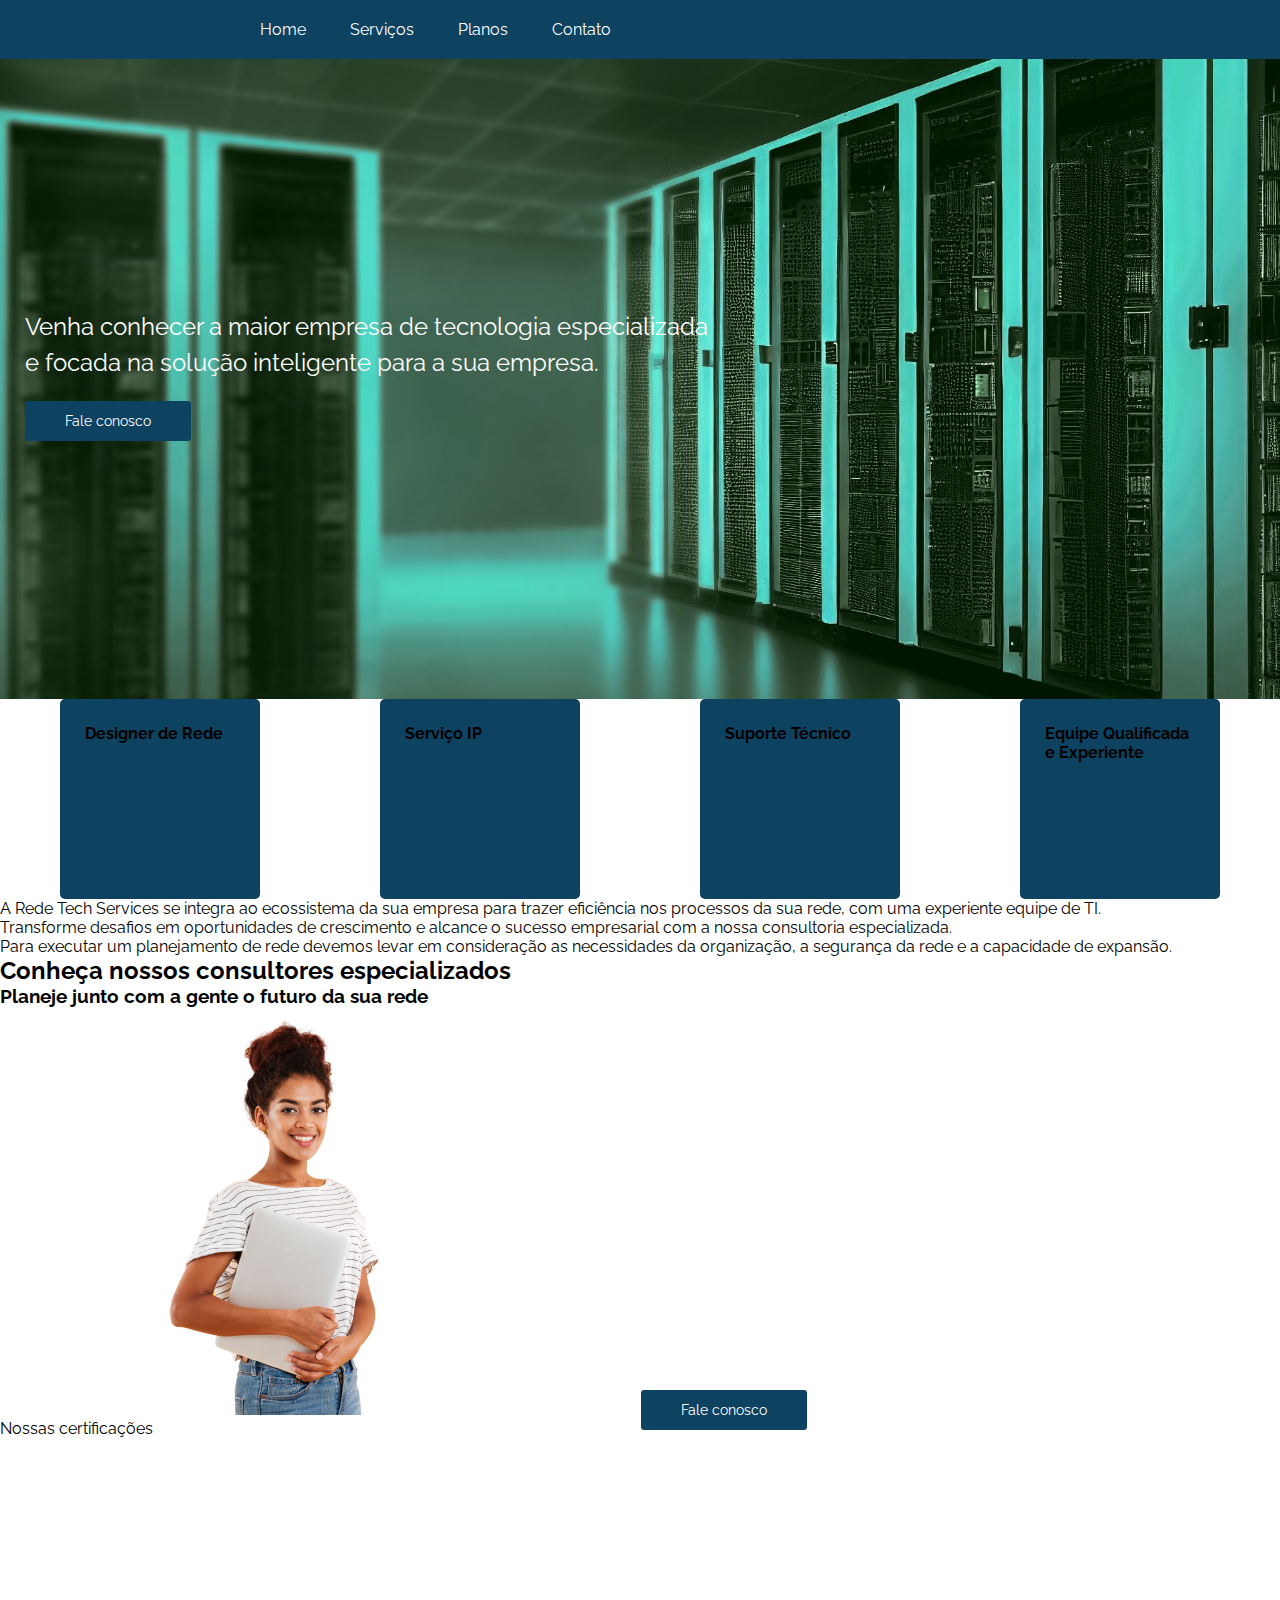
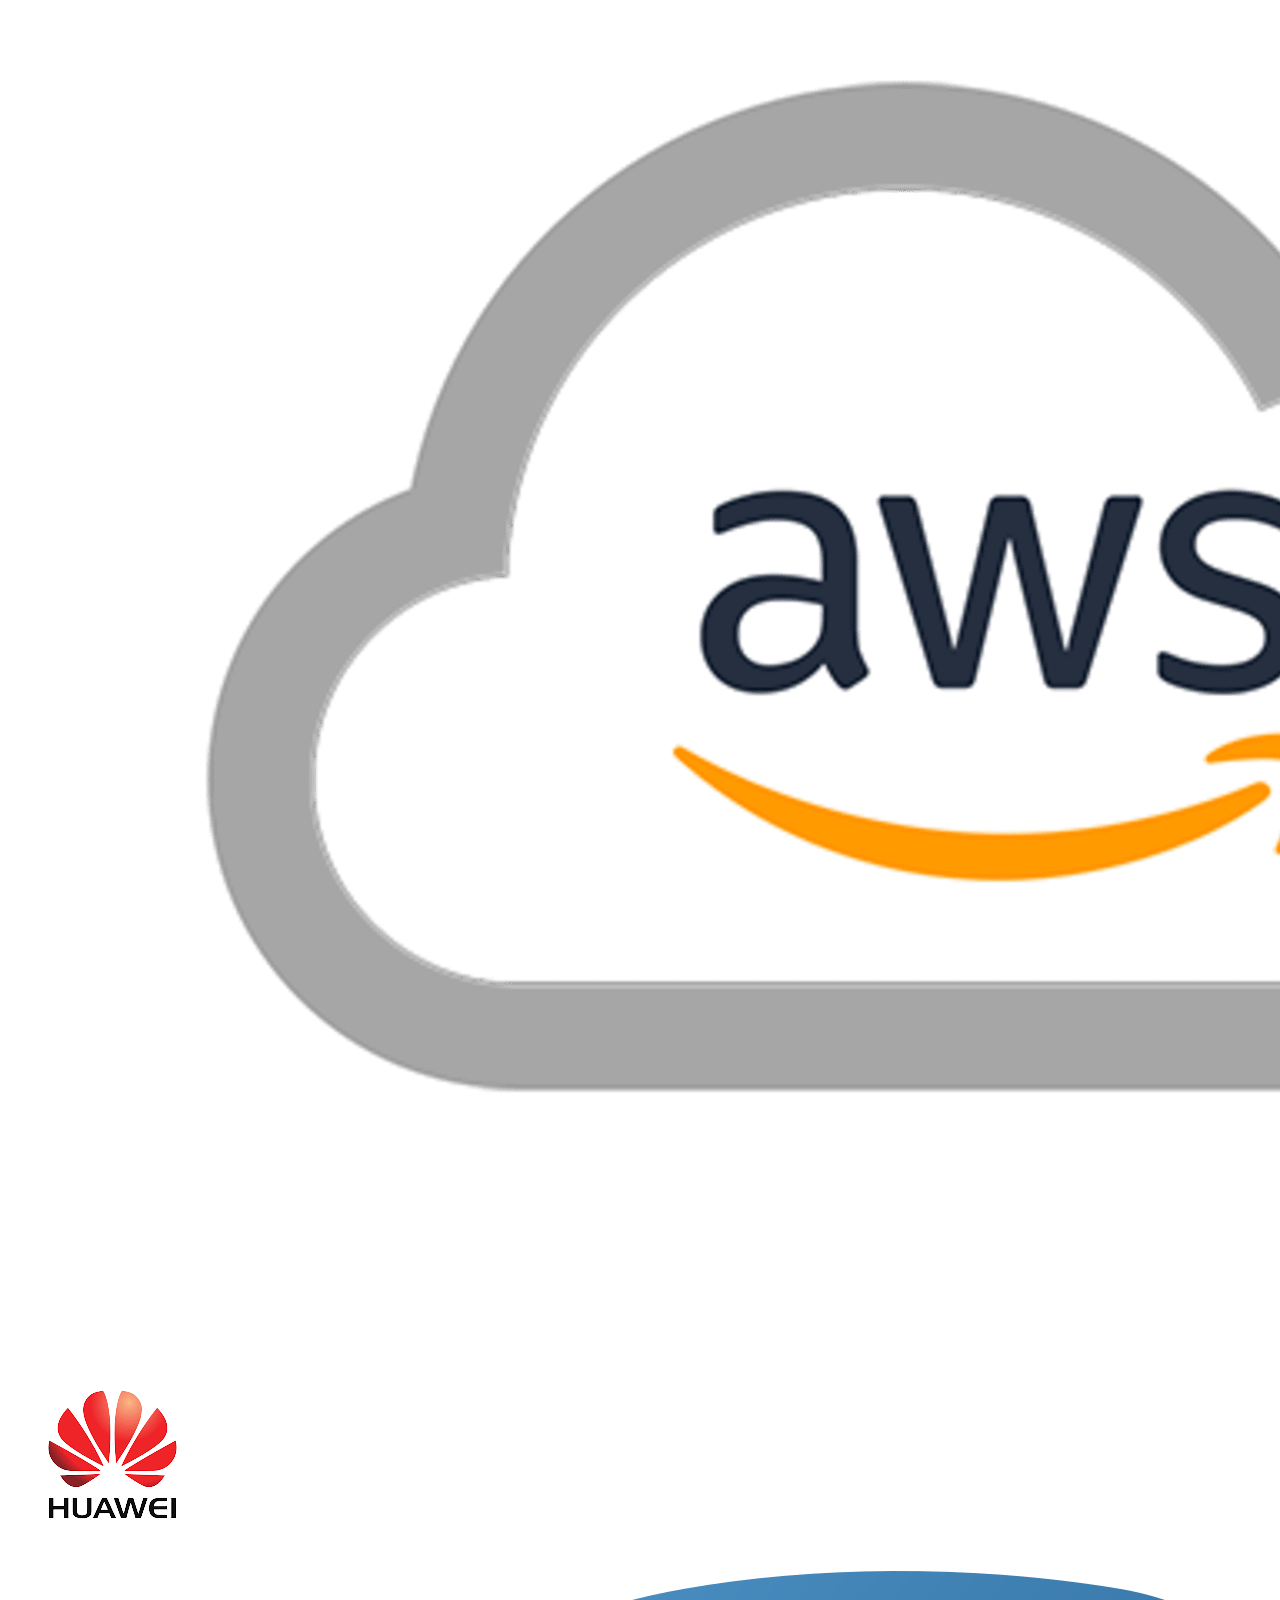
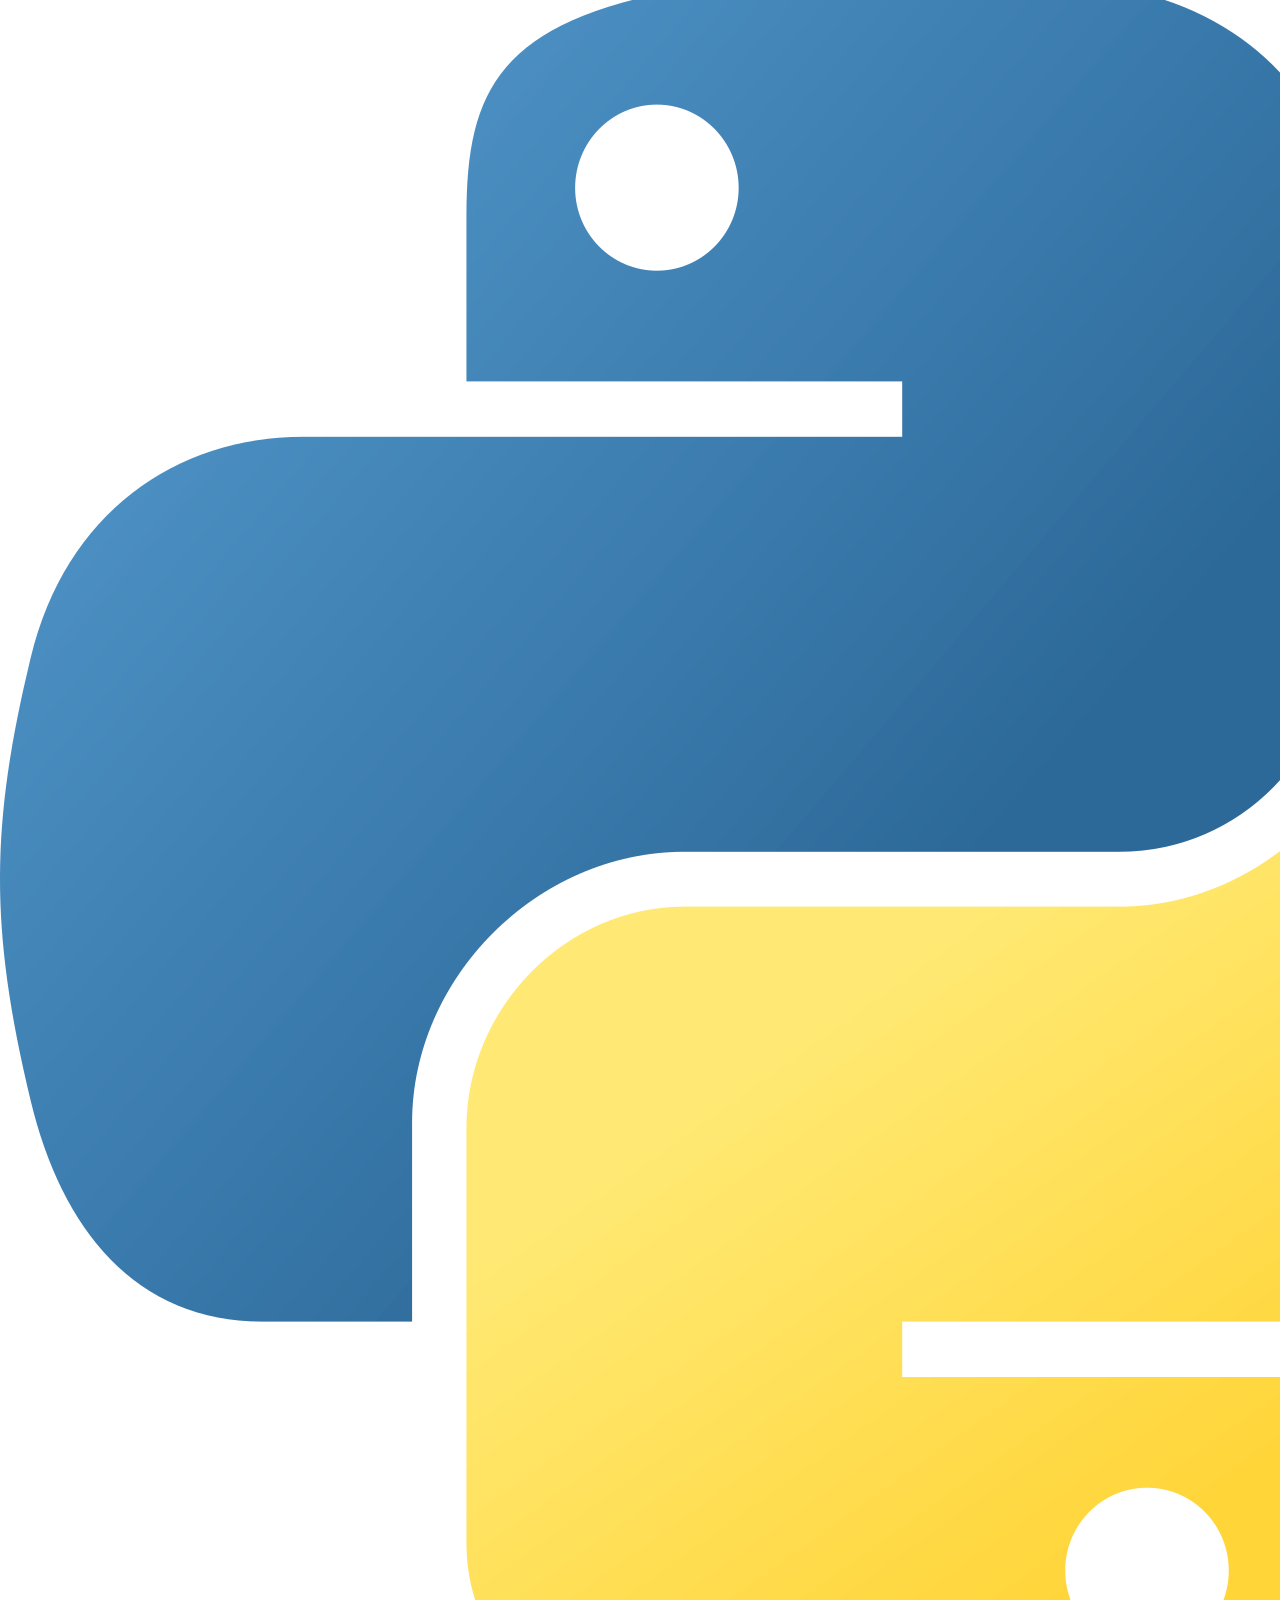
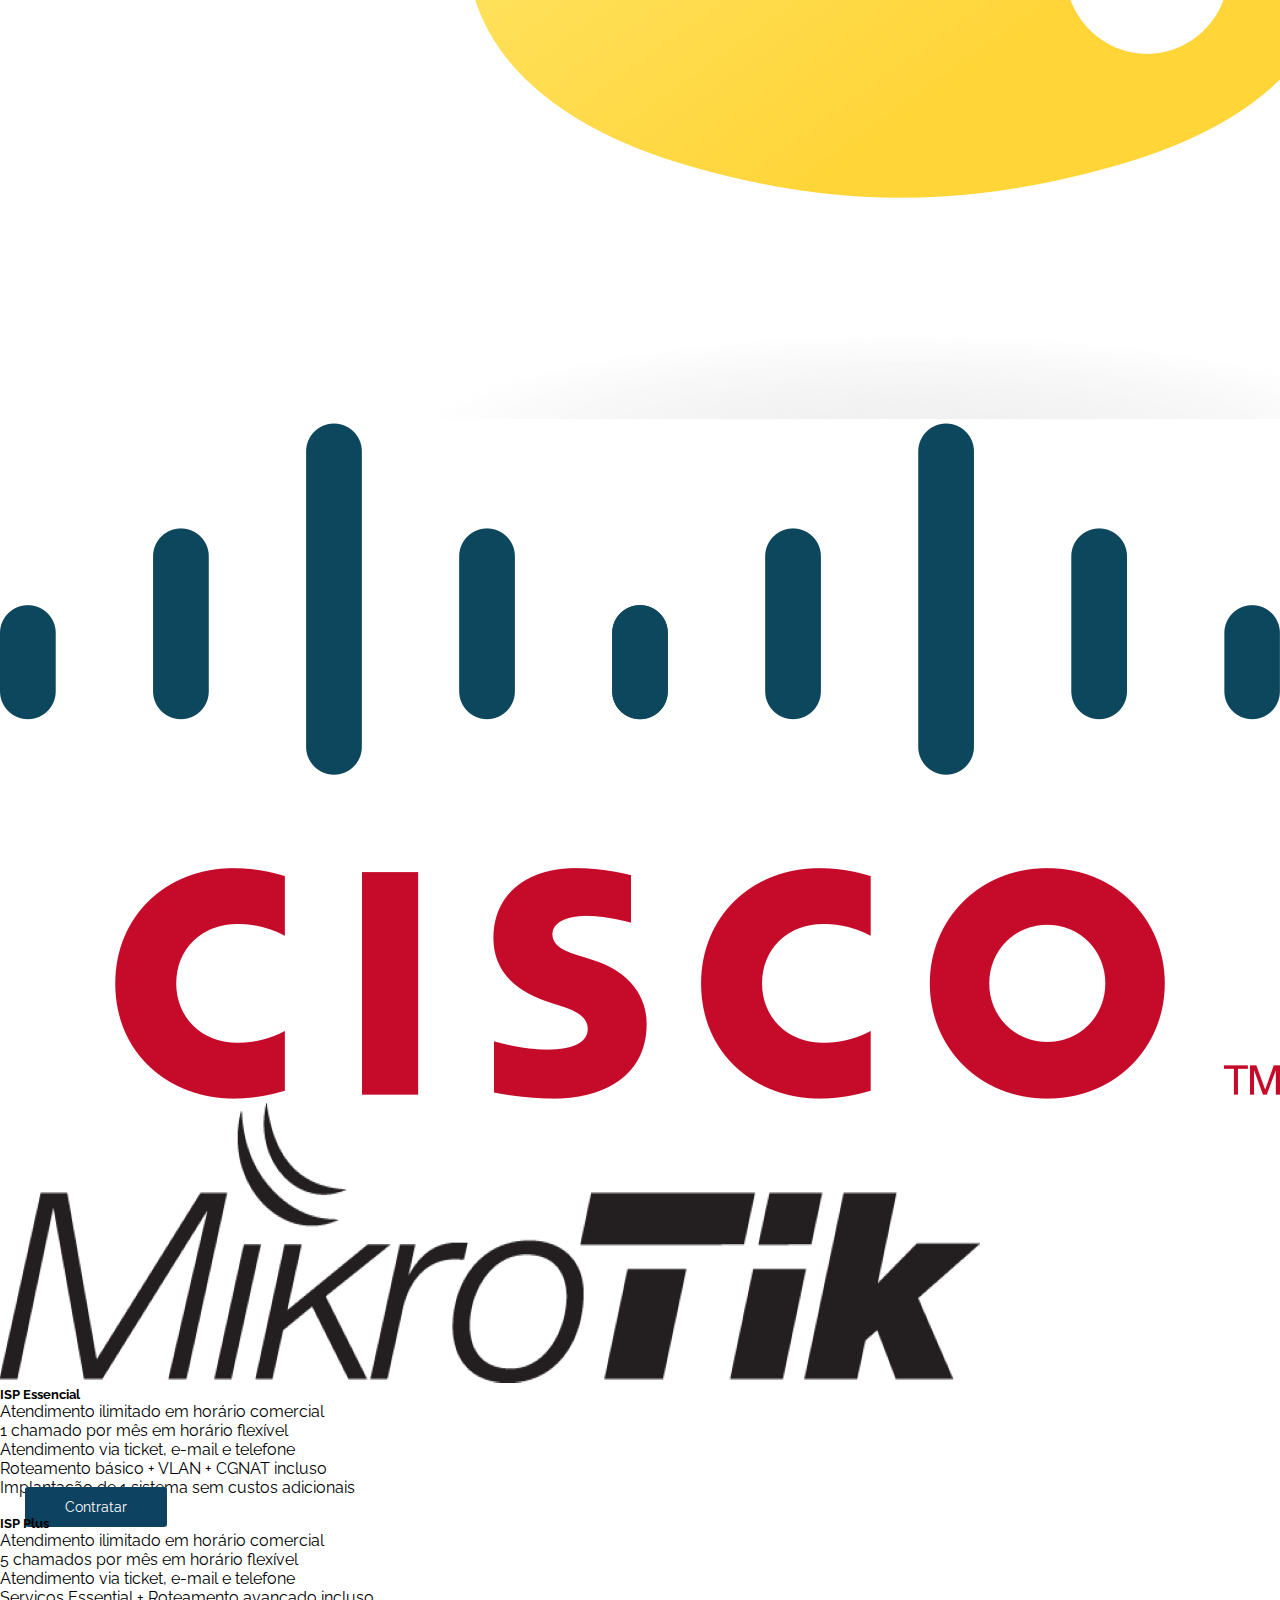
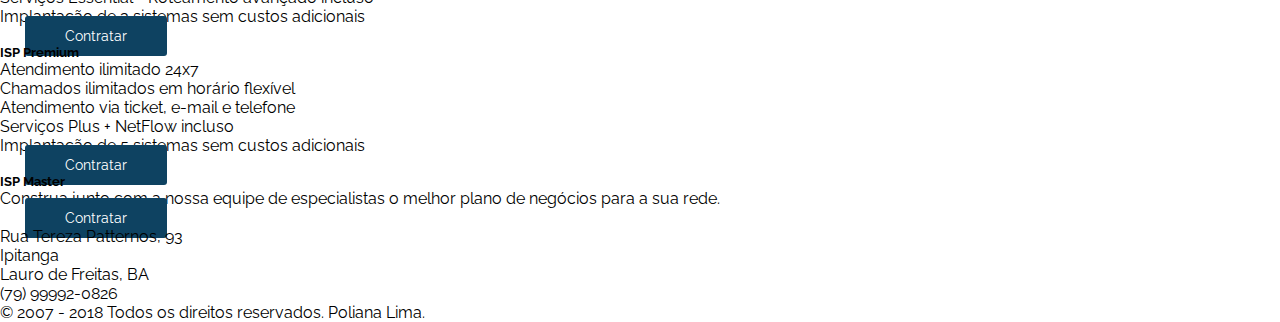
==== index.html @ 8bd22071 "adicionado o arquivo do site" ====
<!DOCTYPE html>
<html lang="pt-br">
<head>
    <meta charset="UTF-8">
    <meta http-equiv="X-UA-Compatible" content="IE=edge">
    <link rel="stylesheet" href="./css/style.css">
    <script defer src="./js/lp.js"></script>

    <title>Rede Tech Services</title>
</head>
<body>
    <nav id="menu-h">
        <ul>
            <li>
                <a href="#Home">Home</a>
            </li>
            <li>
                <a href="#Serviços">Serviços</a>
            </li>
            <li>
                <a href="#planos">Planos</a>
            </li>
            <li>
                <a href="/contato.html">Contato</a> 
            </li>
        </ul>
    </nav>
        <section class="Sec-apresentar">
            <p>
                Venha conhecer a maior empresa de tecnologia especializada
            <br>
                e focada na solução inteligente para a sua empresa.
            </p>
            <a name="consult" title="Direciona para o contato de nossos consultores" class="btn_01" href="/contato.html">Fale conosco</a>
            </section>
            <main class="cards">
                <section id="Servicos" class="card">
                        <div class="front">
                            <h4>Designer de Rede</h4>
                        </div>
                        <div class="back">
                            <p>Entendemos as necessidades da sua empresa e projetamos uma rede que seja eficiente, segura e escalável. </p>
                        </div>
                </section>
                <section id="Servicos" class="card">
                        <div class="front">
                            <h4>Serviço IP</h4>
                        </div>
                        <div class="back">
                            <p>Elaboramos o balanceamento de links, anúncios e otimizamos as rotas utilizando BGP.</p>
                        </div>
                </section>
                <section id="Servicos" class="card">
                        <div class="front">
                            <h4>Suporte Técnico</h4>
                        </div>
                        <div class="back">           
                            <p> suporte técnico full, com a melhor equipe de consultores com o objetivo de ter a maior eficiência.</p>
                        </div> 
                </section>
                <section id="Servicos" class="card">
                        <div class="front"> 
                            <h4 >Equipe Qualificada e Experiente</h4>
                        </div>
                        <div class="back">
                            <p>A nossa equipe de consultores é formada por experientes profissionais, que atuam no mercado a mais de 10 anos.</p>
                        </div>
                </section>
            </main>
        <section class="Sec-consultor">
            <div class="texto">
                A Rede Tech Services se integra ao ecossistema da sua empresa para trazer eficiência nos processos da sua rede, com uma experiente equipe de TI.
            </div>
            <div class="texto">
                Transforme desafios em oportunidades de crescimento e alcance o sucesso empresarial com a nossa consultoria especializada.
            </div>
            <div class="texto">
                Para executar um planejamento de rede devemos levar em consideração as necessidades da organização, a segurança da rede e a capacidade de expansão.
            </div>
            <div class="consutor">
                <h2>Conheça nossos consultores especializados</h2>
                <h3>Planeje junto com a gente o futuro da sua rede</h3>
                <img src="./img/mulher-notebook.png" title="Mulher Segurando Notebook">
                <a name="consult" title="Direciona para o contato de nossos consultores" class="btn_01" href="/contato.html">Fale conosco</a>
            </div>
            <div class="certificacao">
                Nossas certificações
                <br>
                <img src="./img/aws-logo.png" title="logo marca AWS">
                <img src="./img/huawei-logo.png" title="logo marca huawei">
                <img src="./img/python-logo.png" title="logo marca python">
                <img src="./img/cisco-logo.png" title="logo marca Cisco">
                <img src="./img/mikrotik-logo.png" title="logo marca mikrotik">

            </div>
        </section>
        <section id="planos" class="Sec-planos">
           <div class="pl1">
            <h5>ISP Essencial</h5>
            <ul>
                <li>Atendimento ilimitado em horário comercial</li>
                <li>1 chamado por mês em horário flexível</li>
                <li>Atendimento via ticket, e-mail e telefone</li>
                <li>Roteamento básico + VLAN + CGNAT incluso</li>
                <li>Implantação de 1 sistema sem custos adicionais</li> 
            </ul>
            <a name="consult" title="Direciona para o contato de nossos consultores" class="btn_01" href="">Contratar</a>
           </div>
           <div class="pl2">
            <h5>ISP Plus</h5>
            <ul>
                <li>Atendimento ilimitado em horário comercial</li>
                <li>5 chamados por mês em horário flexível</li>
                <li>Atendimento via ticket, e-mail e telefone</li>
                <li>Serviços Essential + Roteamento avançado incluso</li>
                <li>Implantação de 3 sistemas sem custos adicionais</li> 
            </ul>
            <a name="consult" title="Direciona para o contato de nossos consultores" class="btn_01" href="">Contratar</a>
           </div>
           <div class="pl3">
            <h5>ISP Premium</h5>
            <ul>
                <li>Atendimento ilimitado 24x7</li>
                <li>Chamados ilimitados em horário flexível</li>
                <li>Atendimento via ticket, e-mail e telefone</li>
                <li>Serviços Plus + NetFlow incluso</li>
                <li>Implantação de 5 sistemas sem custos adicionais</li> 
            </ul>
            <a name="consult" title="Direciona para o contato de nossos consultores" class="btn_01" href="">Contratar</a>
           </div>
           <div class="pl4">
            <h5>ISP Master</h5>
            <ul>
                <li>Construa junto com a nossa equipe de especialistas o melhor plano de negócios para a sua rede.</li>
            </ul>
            <a name="consult" title="Direciona para o contato de nossos consultores" class="btn_01" href="">Contratar</a>
           </div>
           
        </section>
       <footer>
        <div class="end">
            Rua Tereza Patternos, 93<br>
            Ipitanga<br>
            Lauro de Freitas, BA <br>
            (79) 99992-0826<br>
        </div>
        <div class="direito">
            © 2007 - 2018 Todos os direitos reservados. Poliana Lima.
        </div>
       </footer>
       
</body>
</html>
---- css/style.css ----
@import url('https://fonts.googleapis.com/css2?family=Raleway:ital,wght@1,200;1,300&display=swap');

* {
    margin: 0 auto;
    padding: 0;
    box-sizing: border-box;
    font-family: "Raleway", sans-serif;
}


#menu-h{
    background-color: #0E4261;
}

#menu-h ul {
    max-width: 800px;
    list-style: none;
    padding: 0;
}

#menu-h ul li {
    display: inline;
}

#menu-h ul li a {
    color: #FFF;
    padding: 20px;
    display: inline-block;
    text-decoration: none;
    transition: background .4s;
}

#menu-h ul li a:hover {
    background-color: rgb(24, 139, 233);
}

.btn_01 {
    border: none;
    background-color: #0E4261;
    color: white;
    padding: 12px 40px;
    text-decoration: none;
    font-size: 14px;
    border-radius: 3px;
    margin-left: 25px;
}

.btn_01:hover{
    background-color: rgb(24, 139, 233);
}

.Sec-apresentar {
    height: 640px;
    color: rgb(0, 0, 0);
    background-position: center;
    background-image: url(../img/data-center_3.jpg);
    background-repeat: no-repeat;
} 

.Sec-apresentar p{
    font-size: 24px;
    font-weight: 400;
    padding-top: 250px;
    padding-bottom: 30px;
    padding-left: 25px;
    line-height: 150%;
    color: #FFF;
}
.Sec-servico {
    height: 640px;
    background-color: #E5E4E4;
    display: flex;
    justify-content: center;
    align-items: center;
}

.cards {
    display: flex;
}

.card {
    width: 200px;
    height: 200px;
    perspective: 700px;
}

.card .front, .back {
    position: absolute;
    width: 100%;
    height: 100%;
    padding: 25px;
    border-radius: 5px;
    transition: 700ms;
}
.card .front {
    background: #0E4261;
    z-index: 0;
}
.card .back {
    background: rgb(24, 139, 233);
    transform: rotateY(-180deg);
    backface-visibility: hidden;
    z-index: 1;
}

.card .face:hover .front {
    transform: rotateY(180deg);

}

.card .face:hover .back {
    transform: rotateY(0);
}
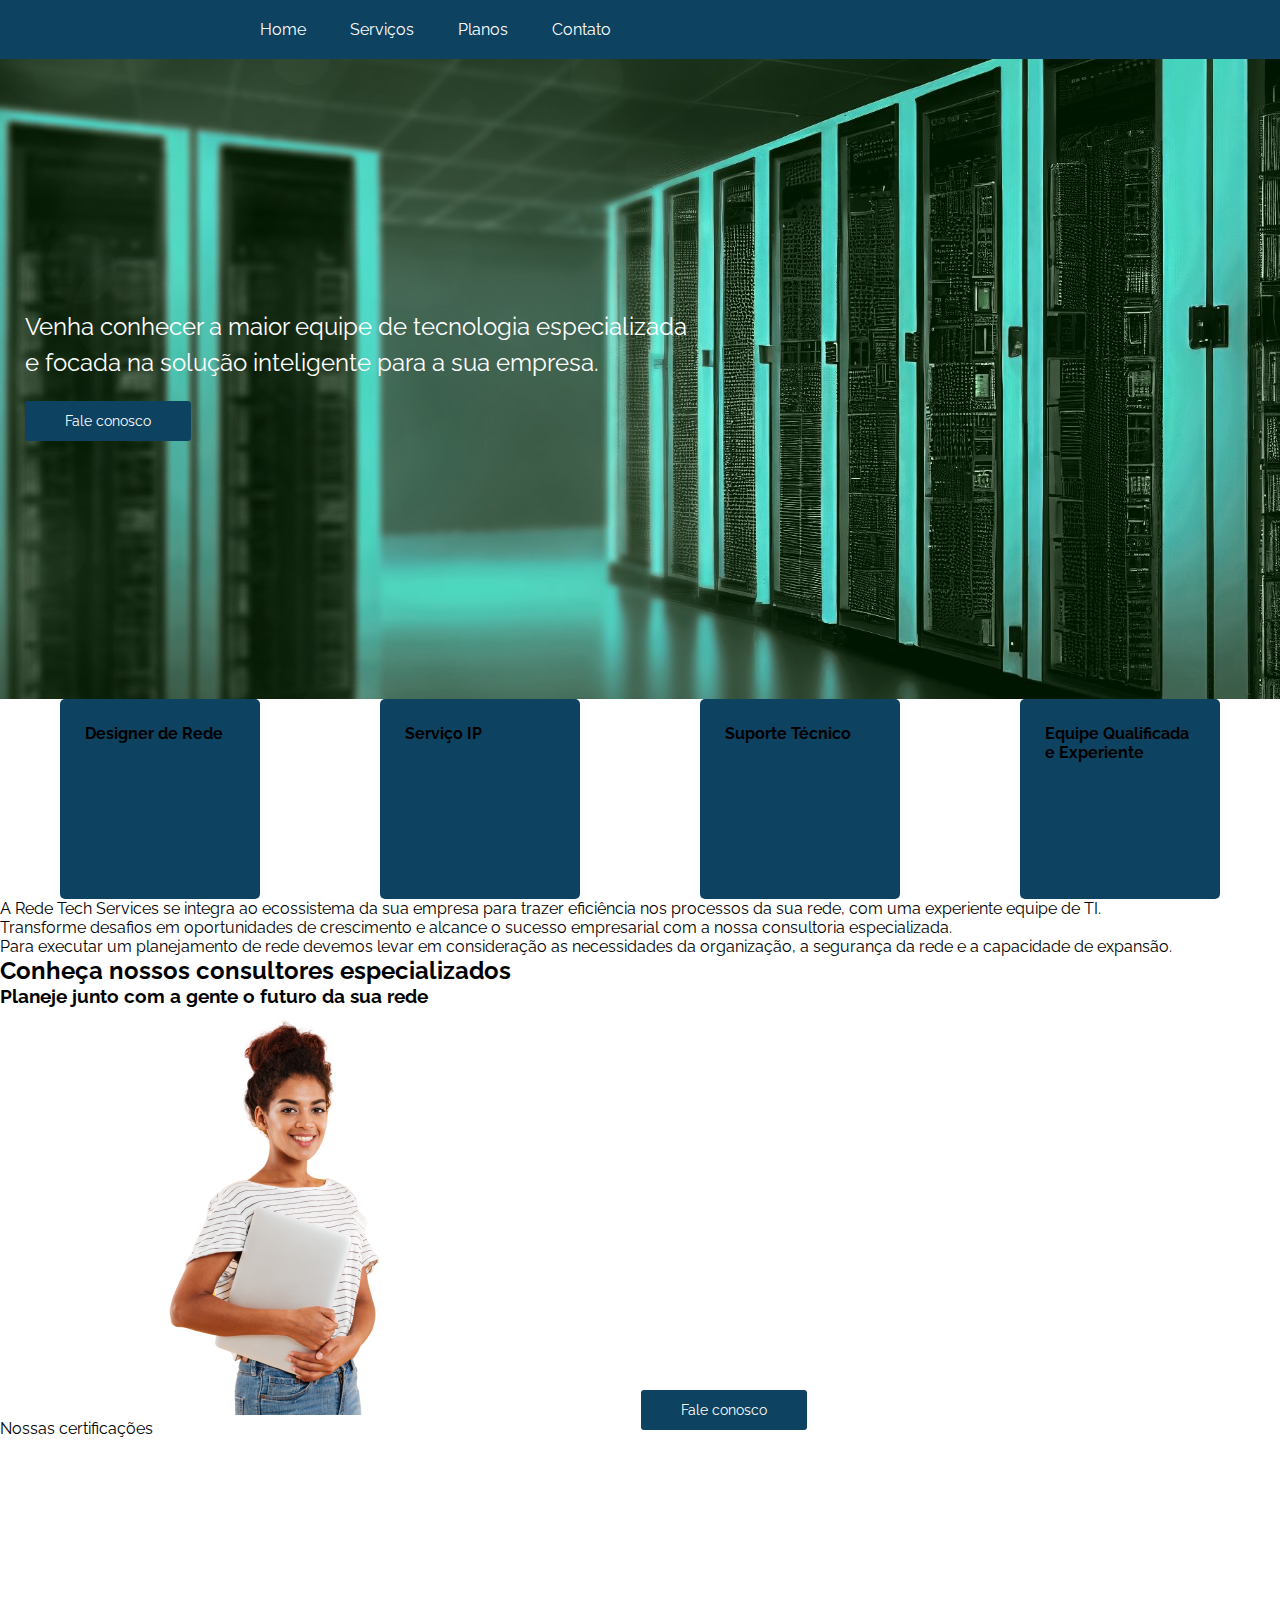
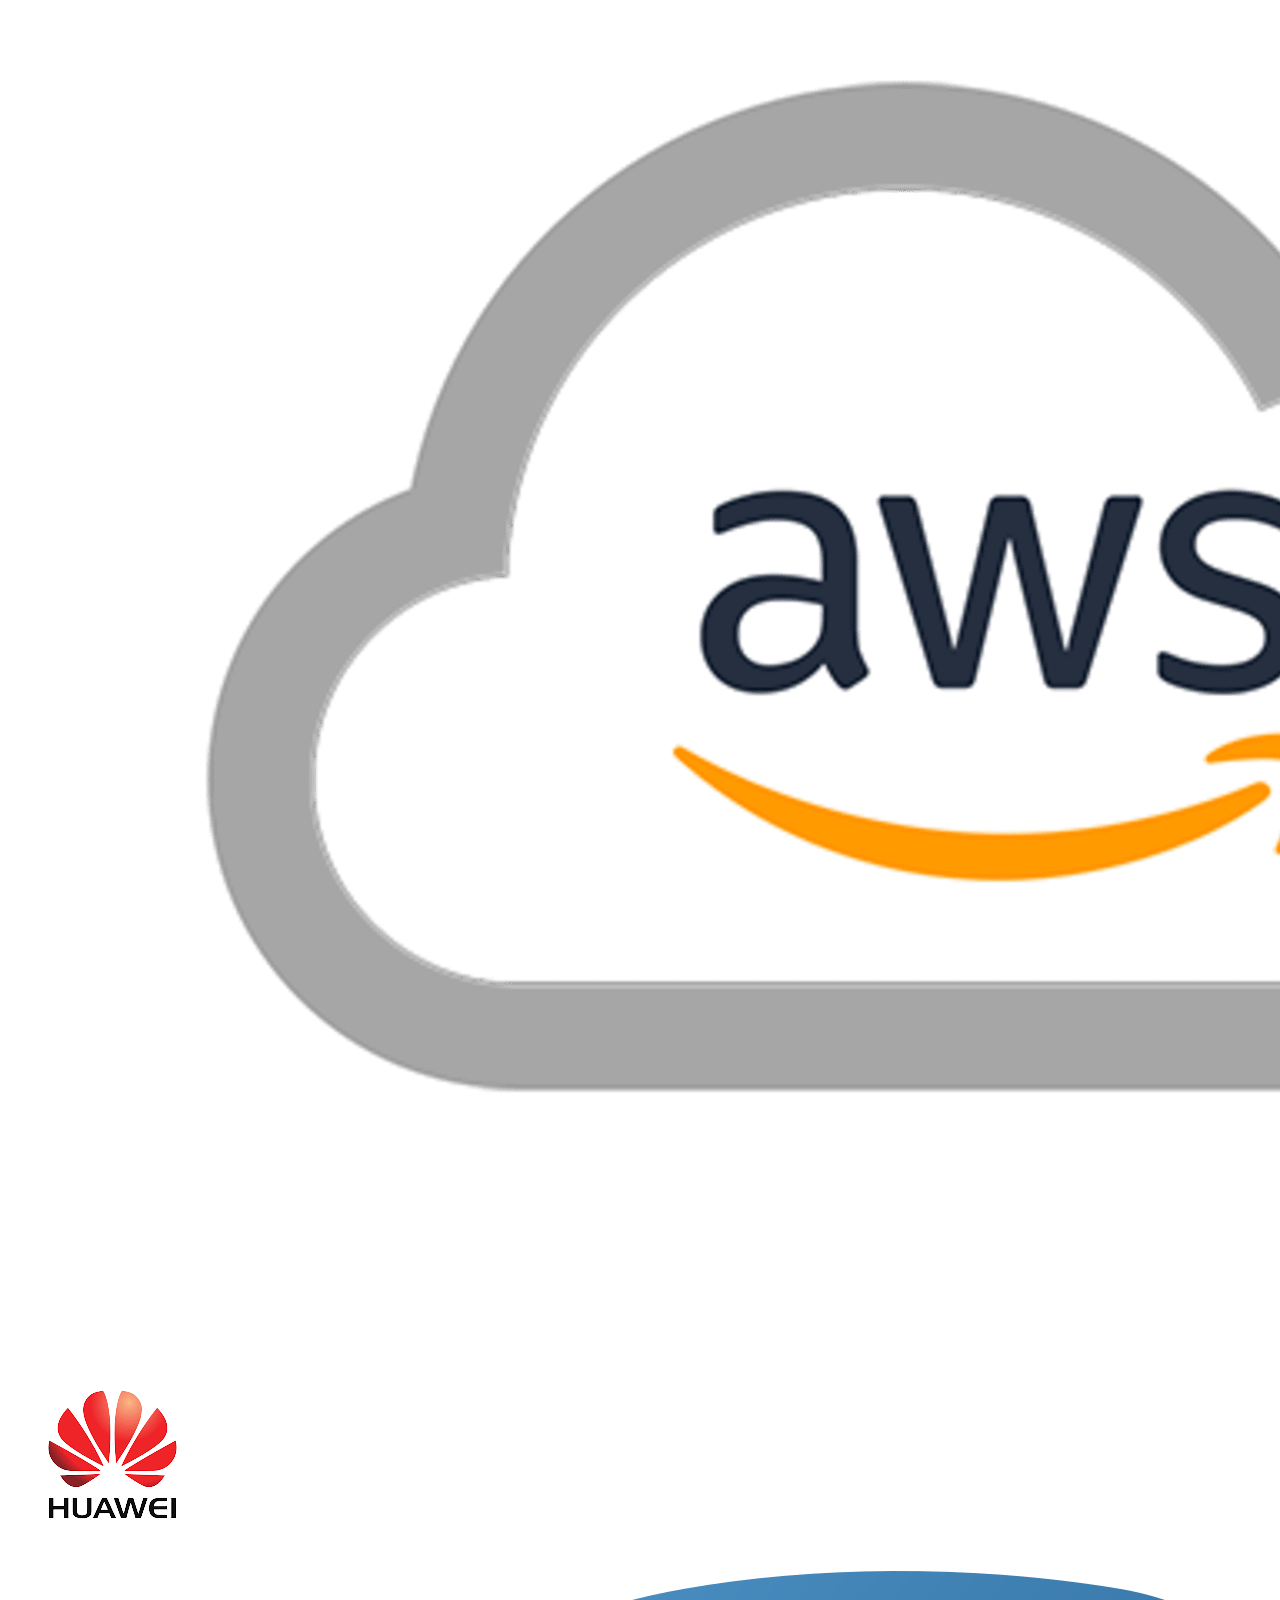
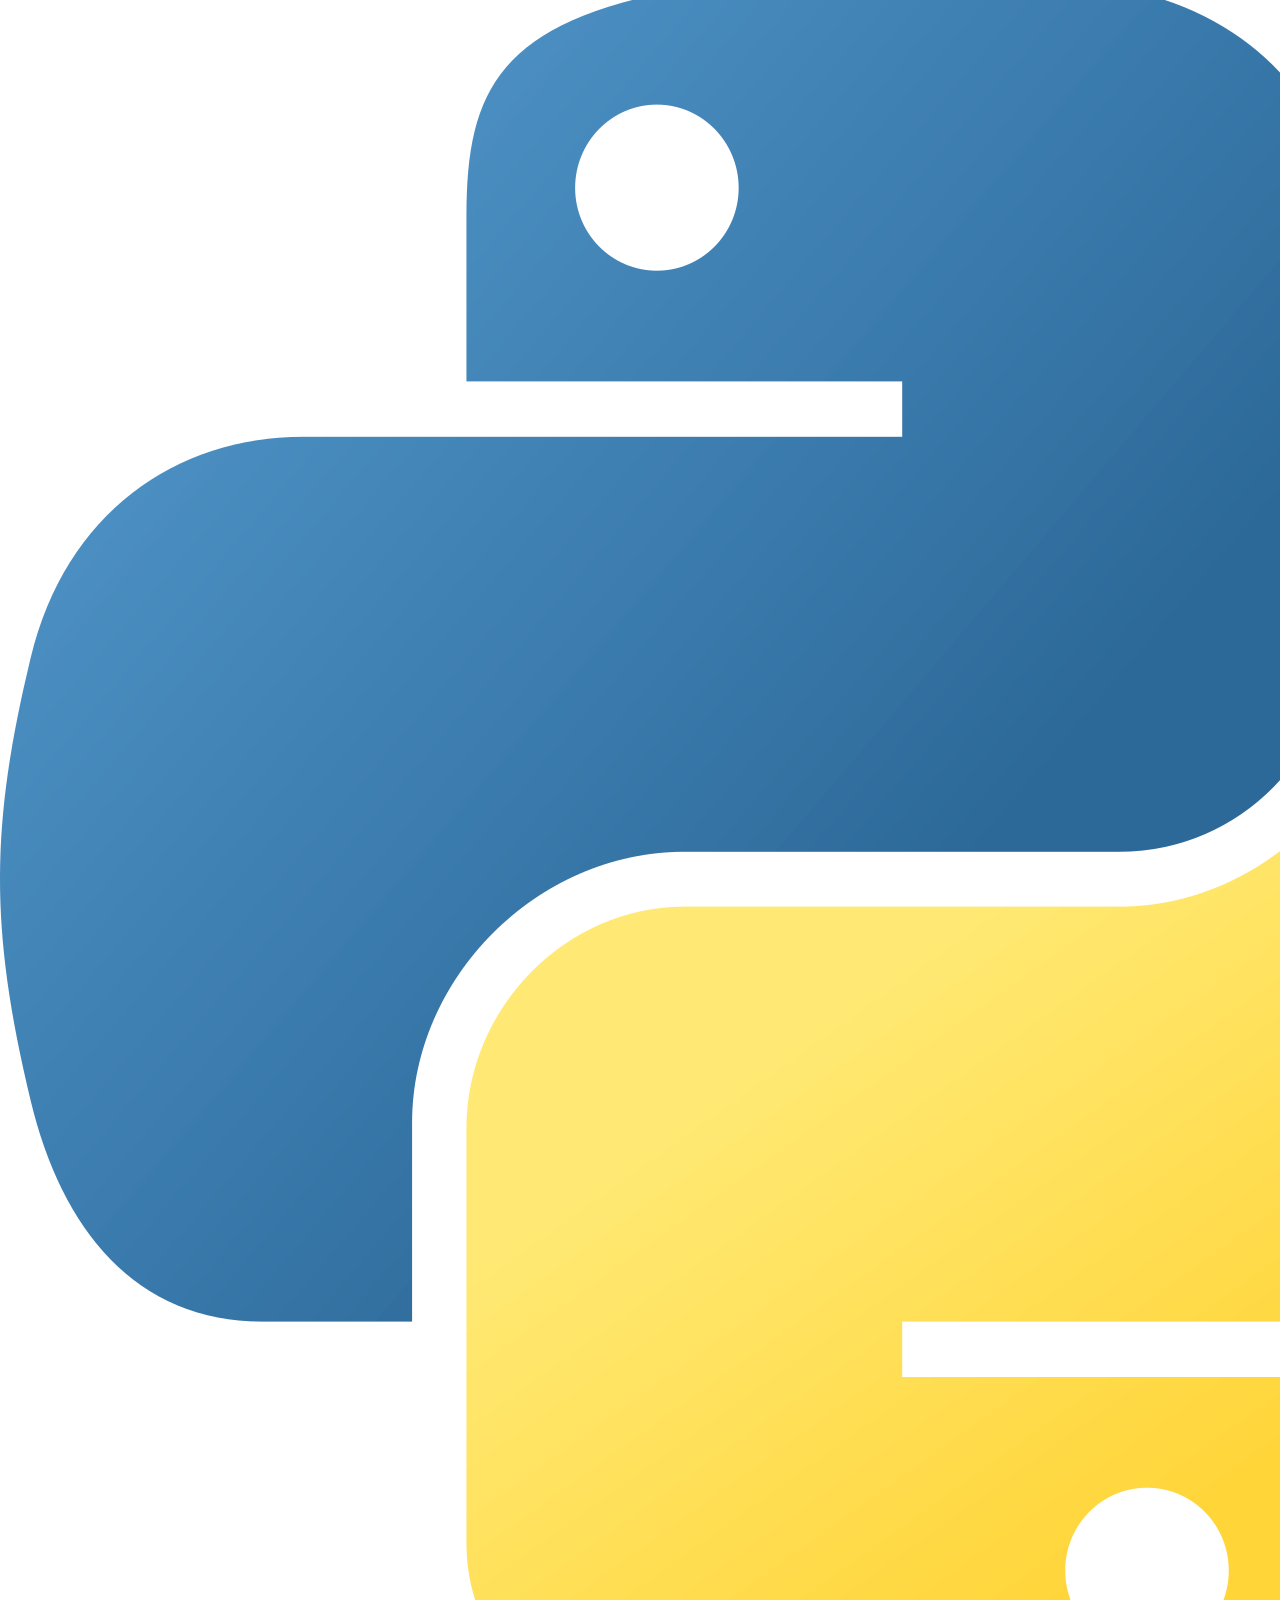
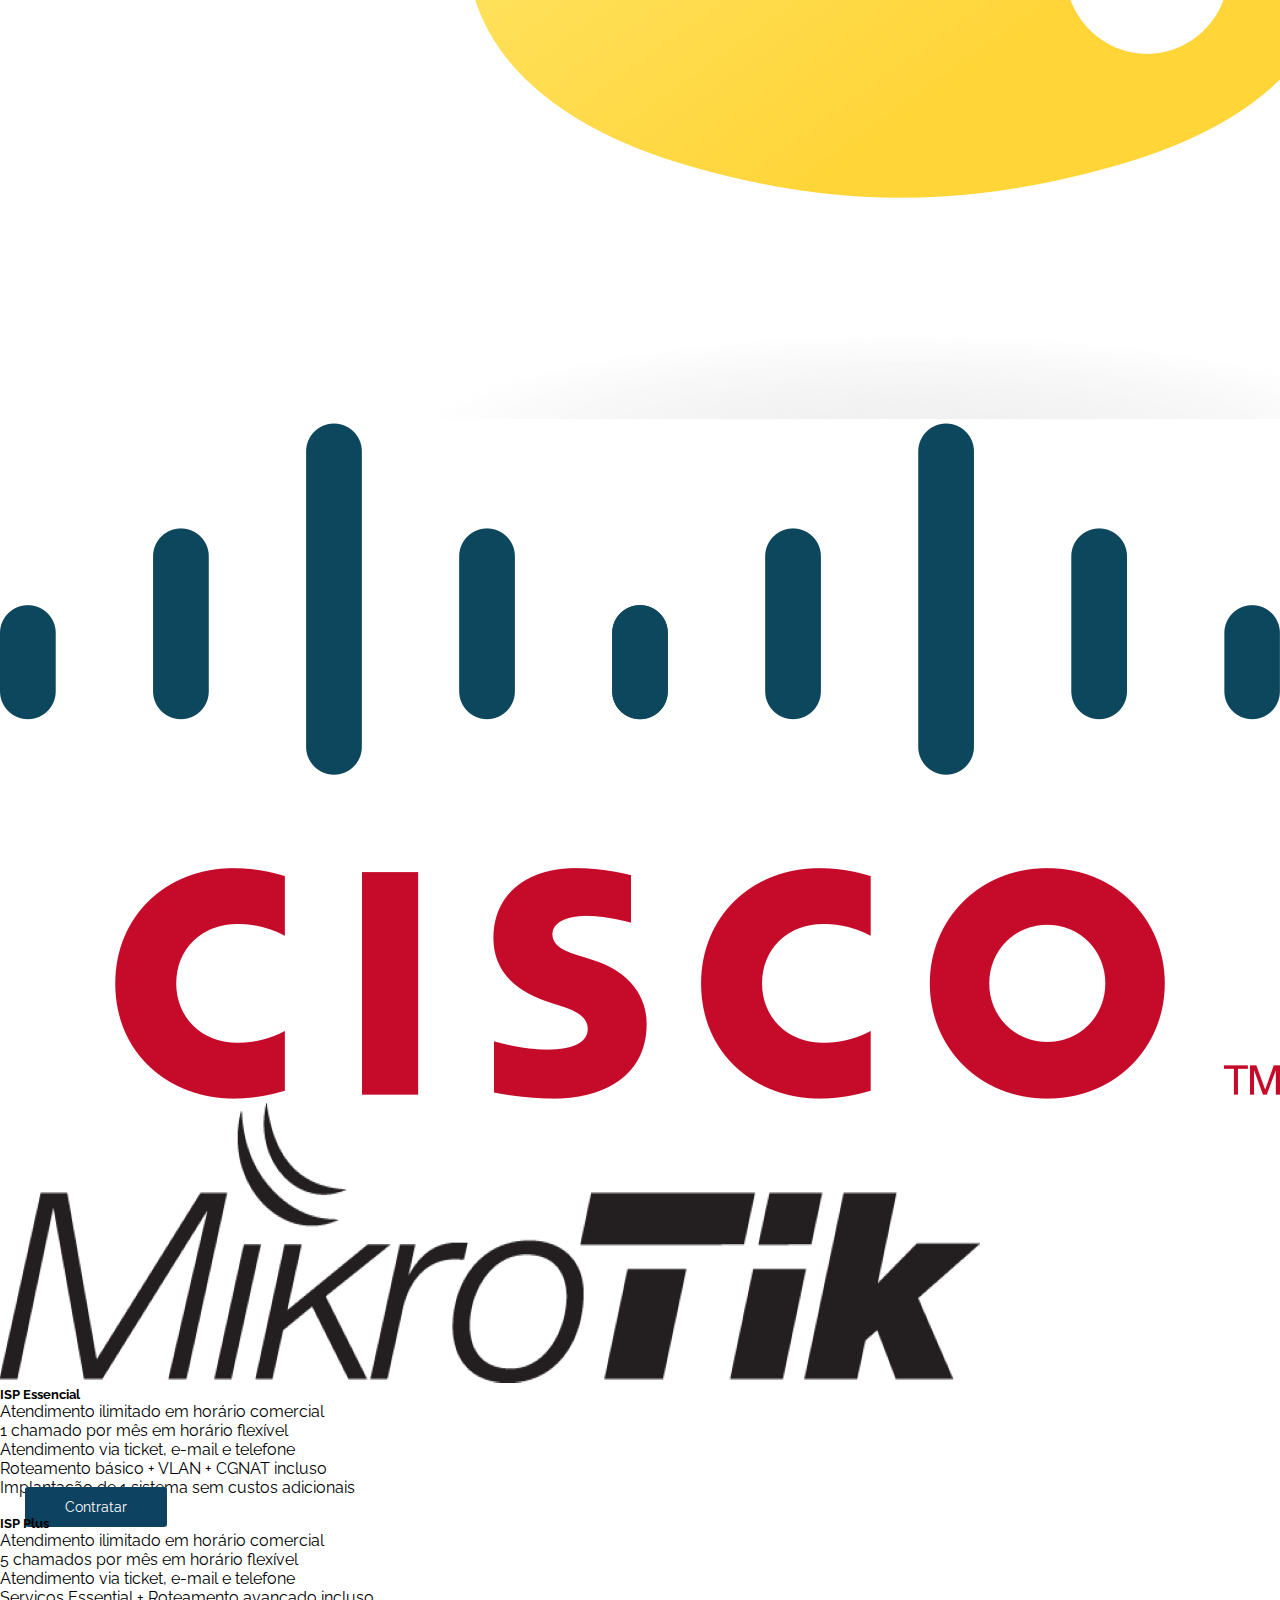
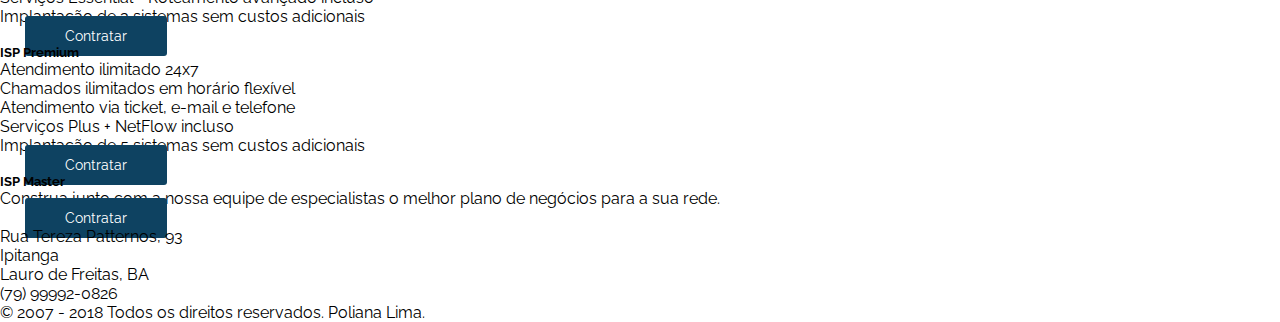
==== commit 55d5af01: "adicionei nova frase" ====
--- a/index.html
+++ b/index.html
@@ -27,7 +27,7 @@
     </nav>
         <section class="Sec-apresentar">
             <p>
-                Venha conhecer a maior empresa de tecnologia especializada
+                Venha conhecer a maior equipe de tecnologia especializada
             <br>
                 e focada na solução inteligente para a sua empresa.
             </p>
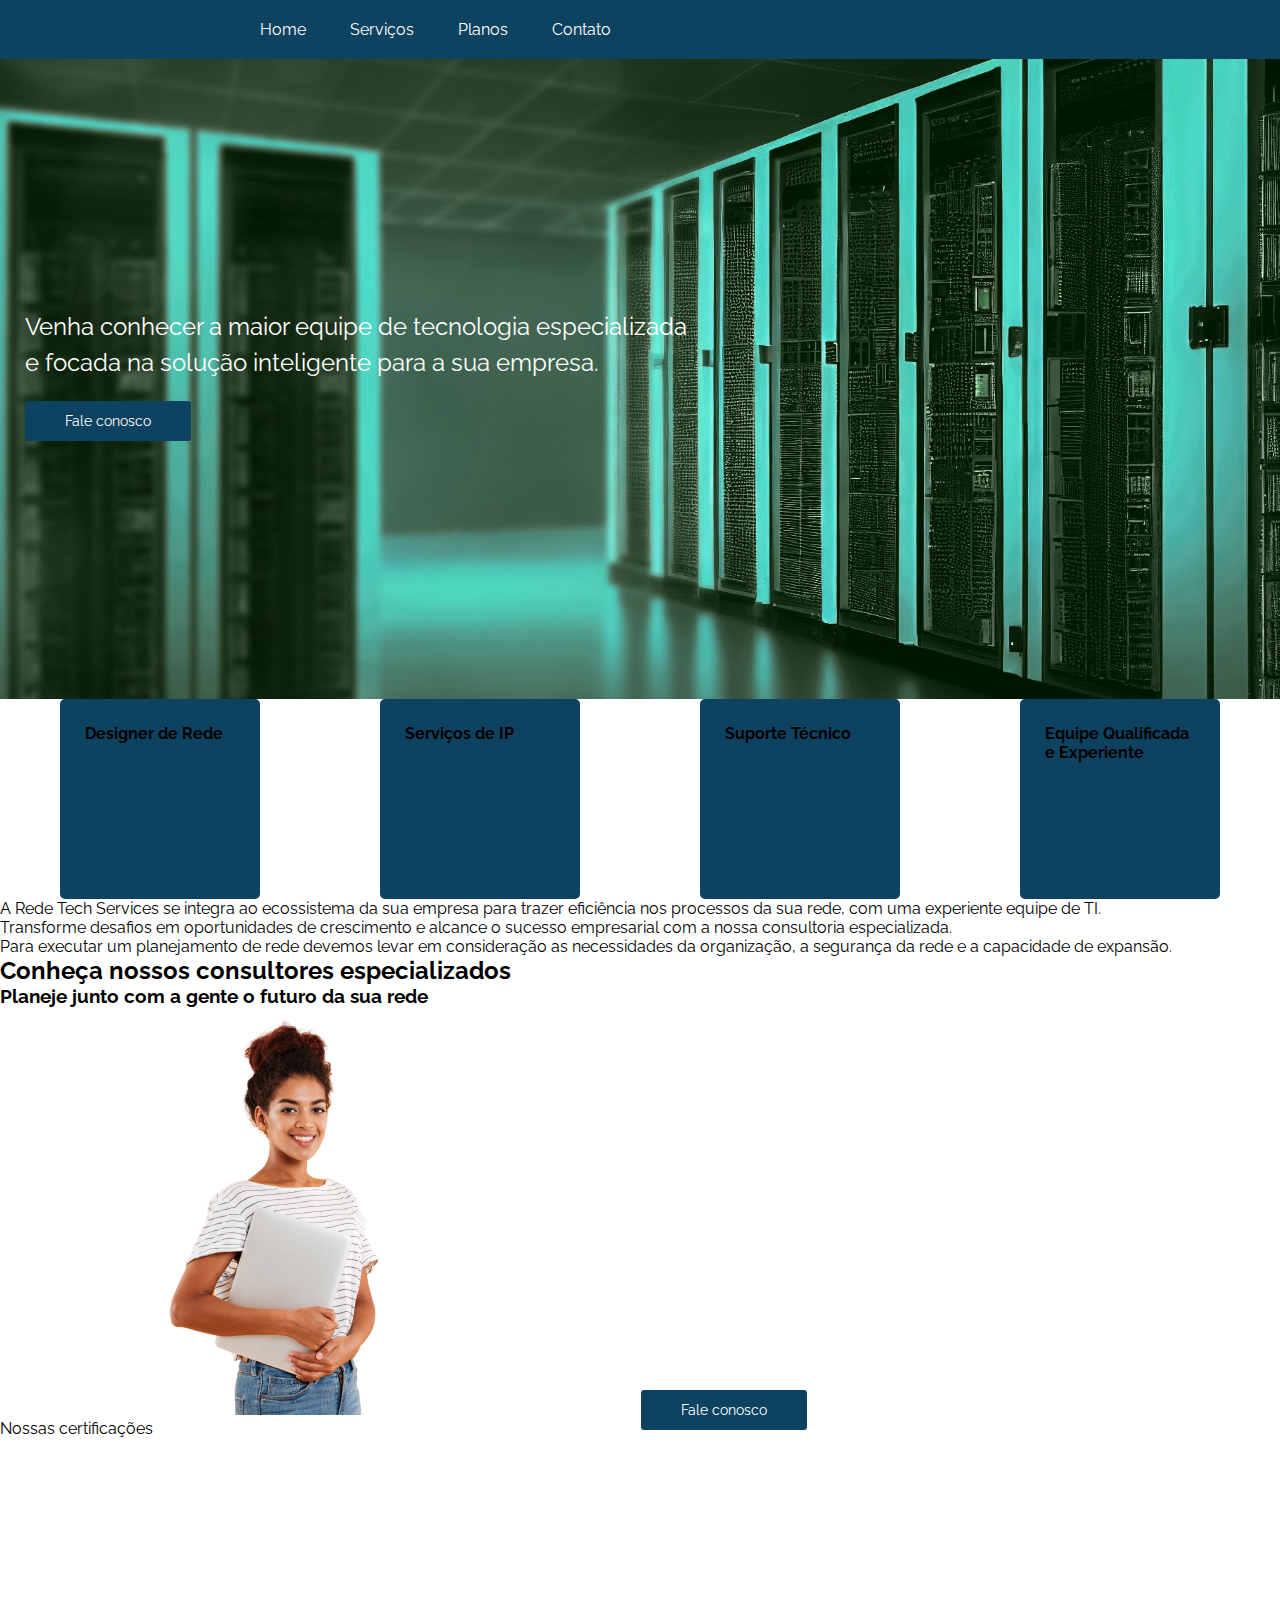
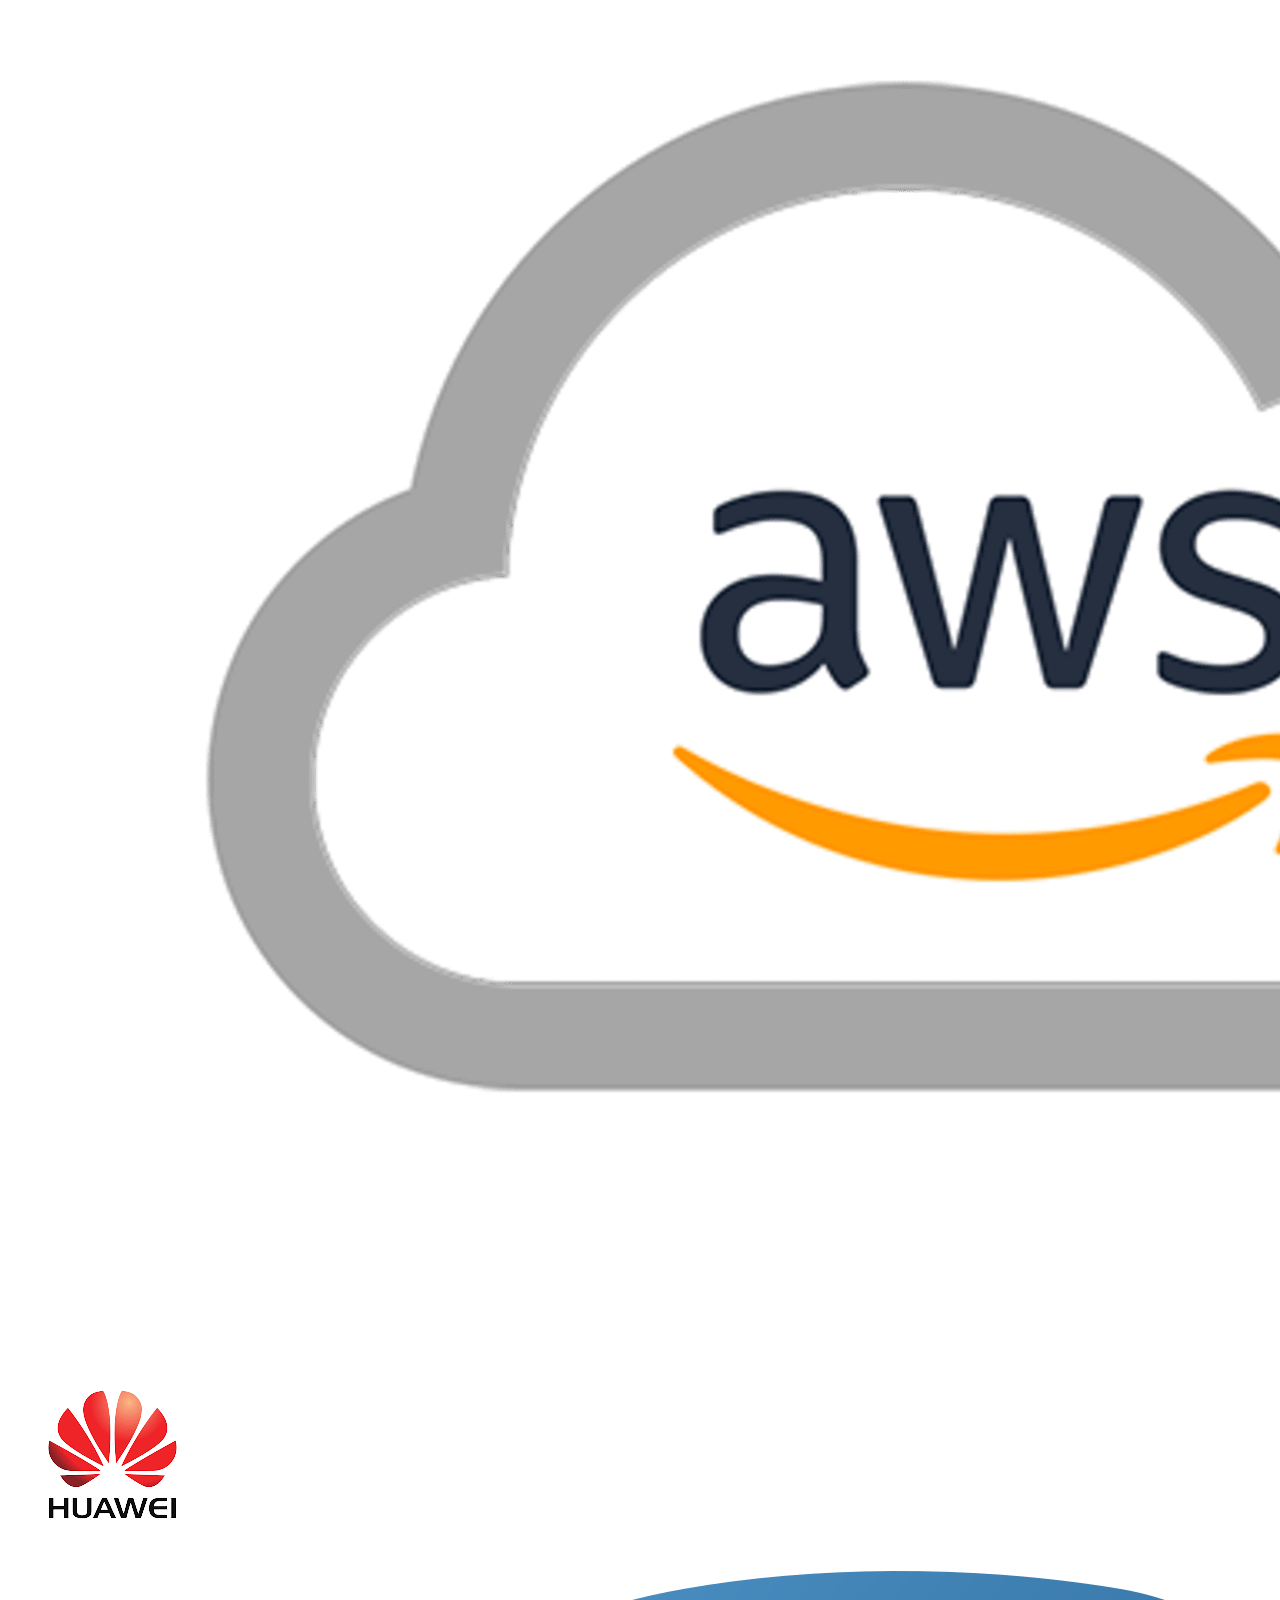
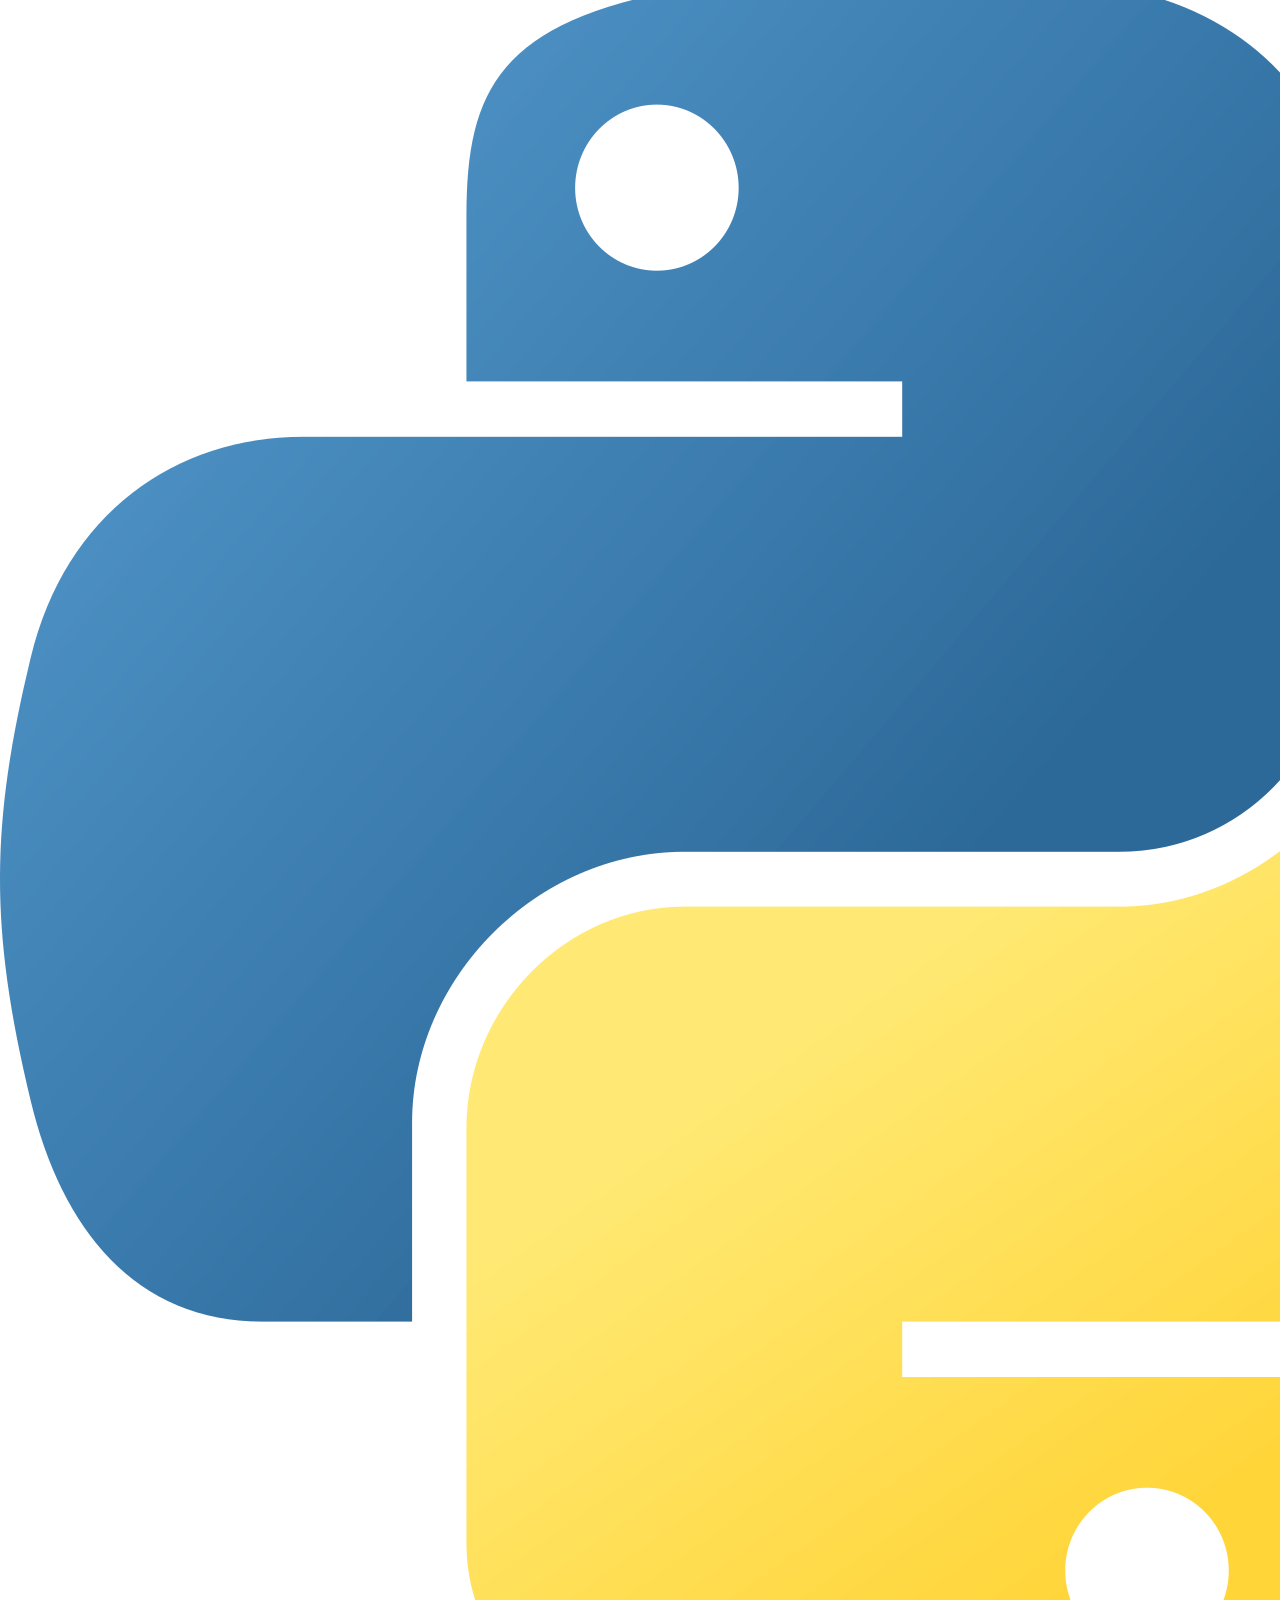
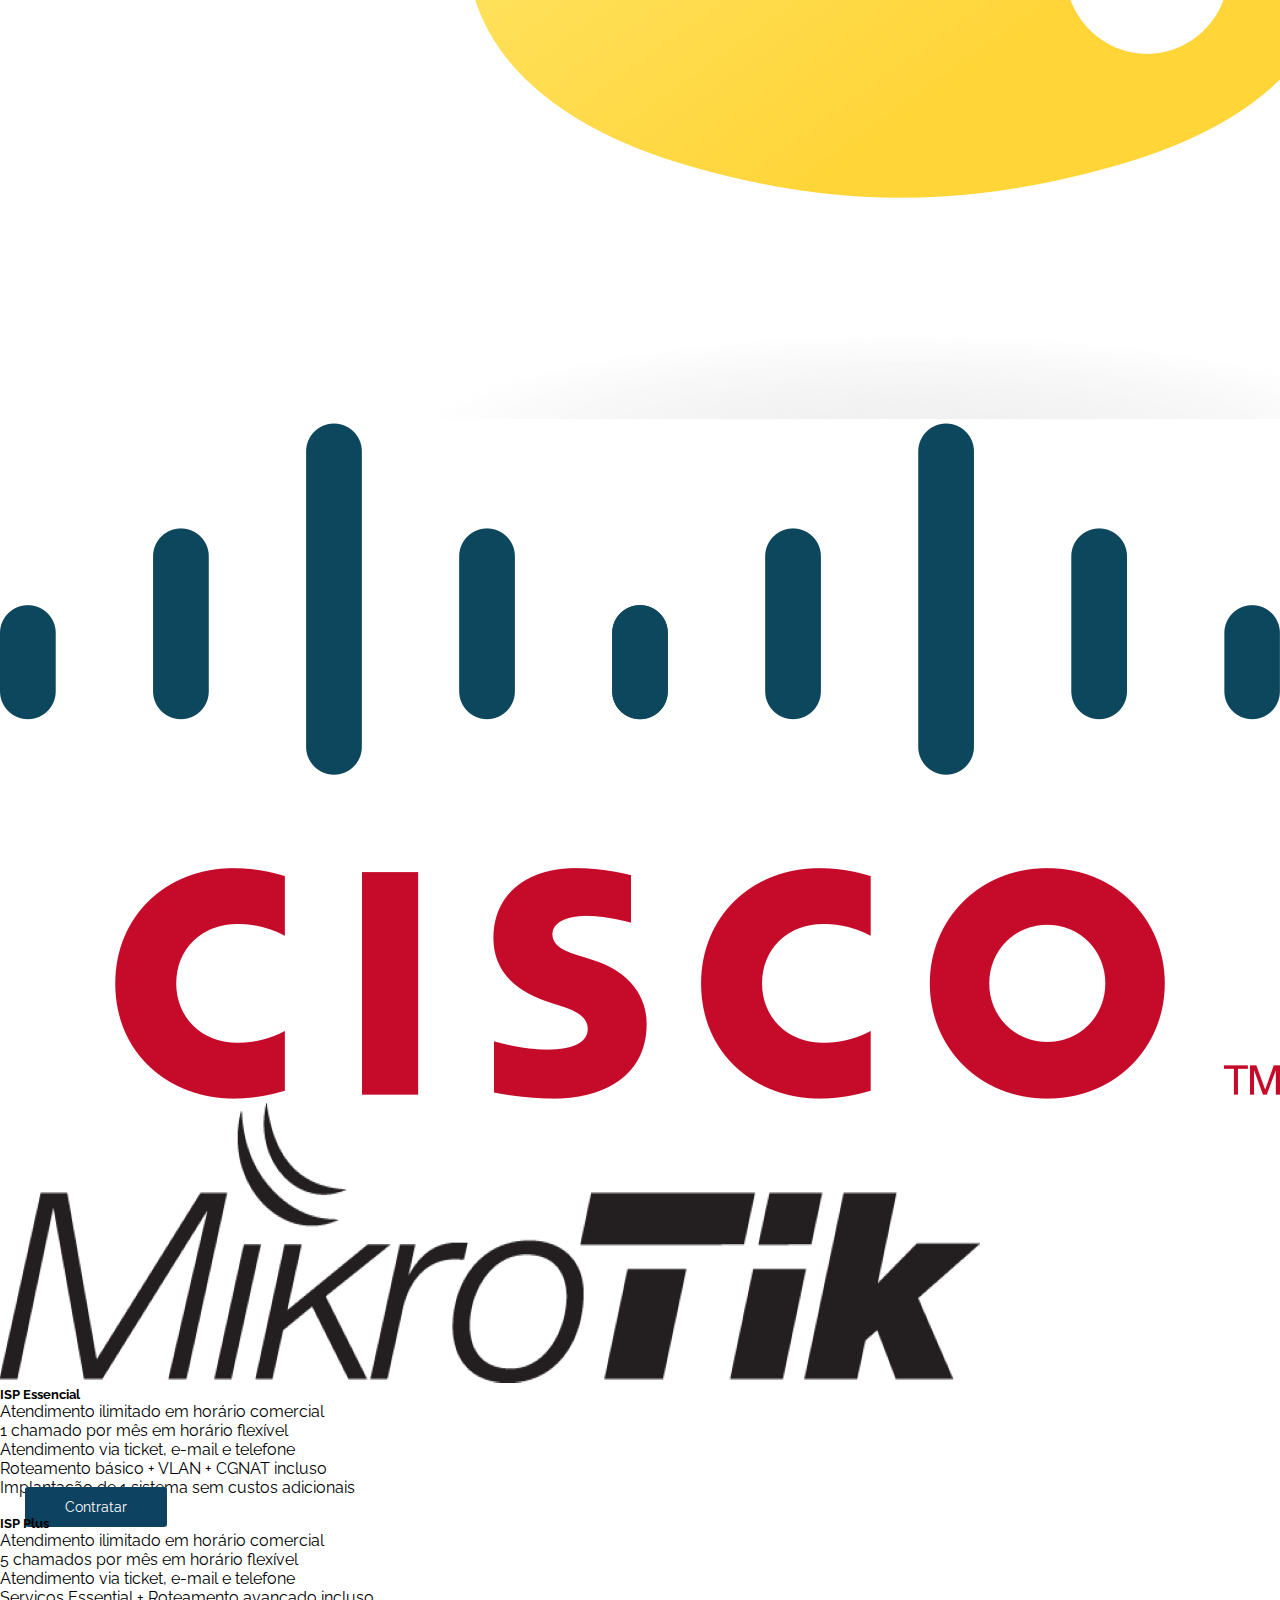
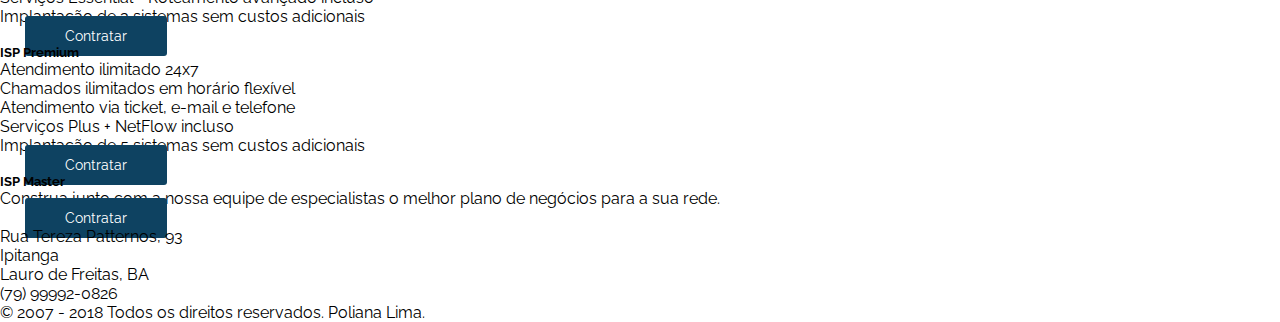
==== commit 14bcdadd: "atualização de serviço IP, para serviços de IP" ====
--- a/index.html
+++ b/index.html
@@ -44,7 +44,7 @@
                 </section>
                 <section id="Servicos" class="card">
                         <div class="front">
-                            <h4>Serviço IP</h4>
+                            <h4>Serviços de IP</h4>
                         </div>
                         <div class="back">
                             <p>Elaboramos o balanceamento de links, anúncios e otimizamos as rotas utilizando BGP.</p>
